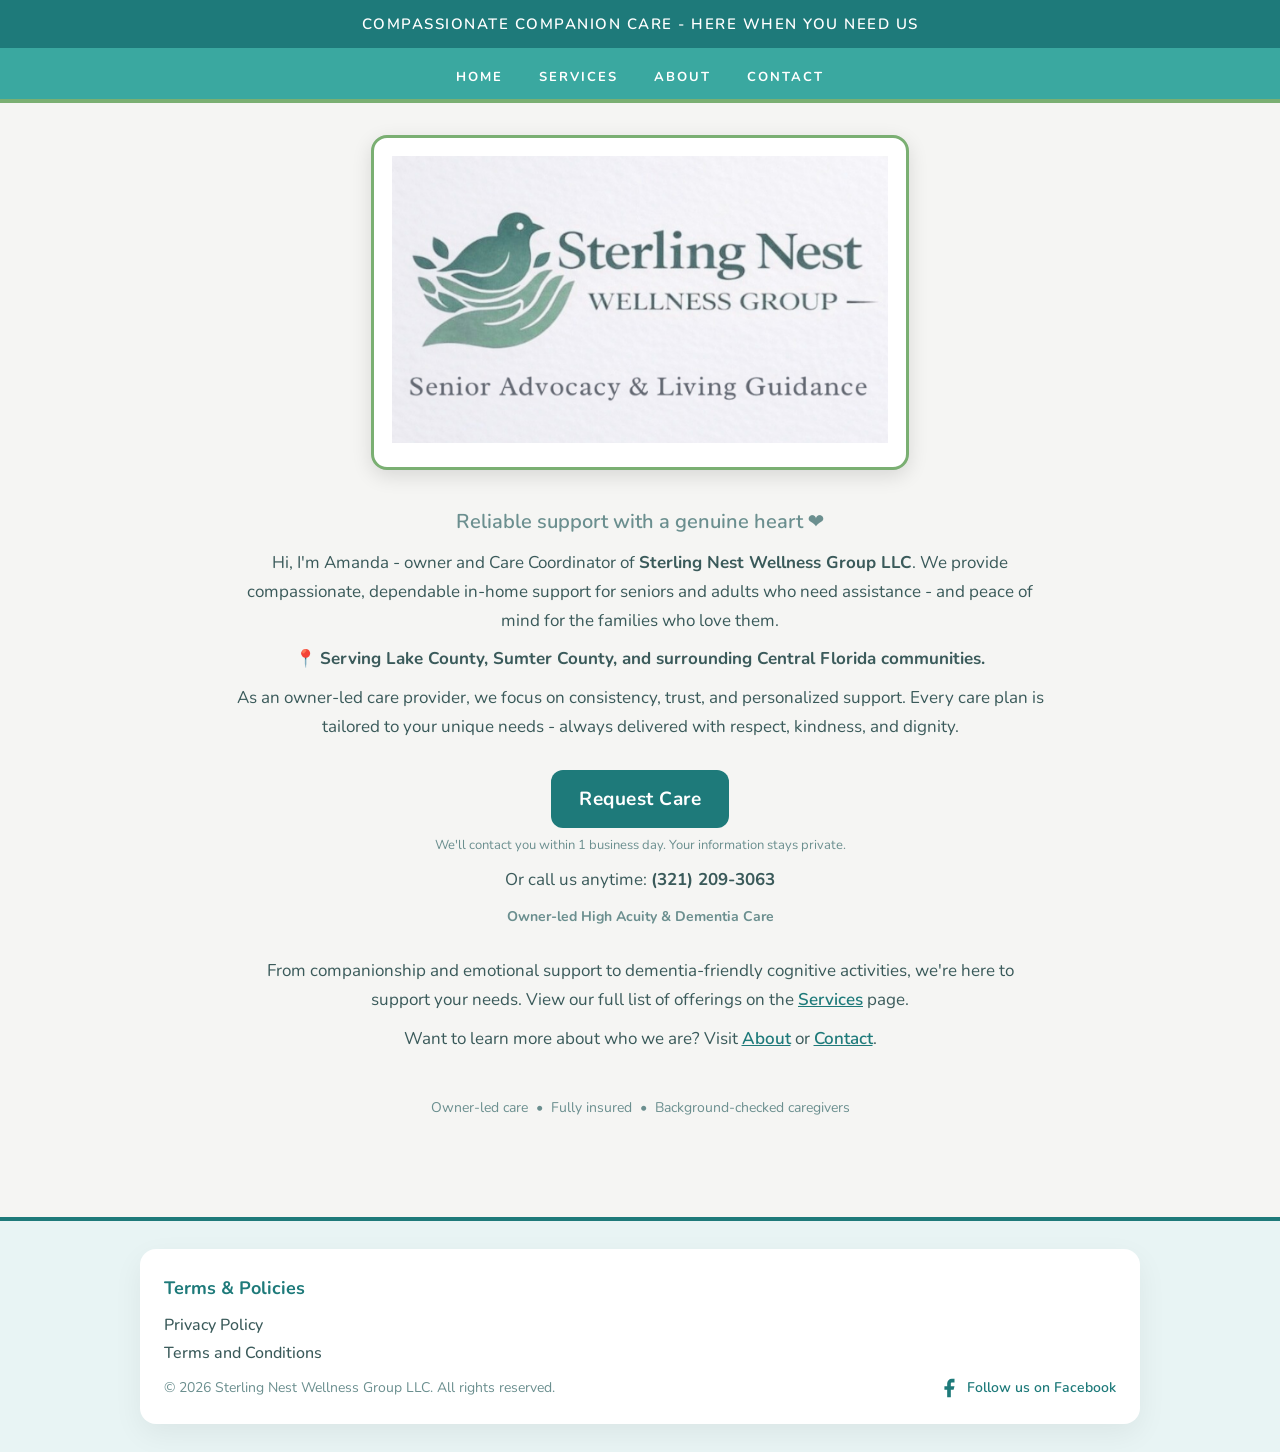
==== index.html @ d639ee78 "Update index.html" ====
<!doctype html>

<html lang="en">
<head>
  <meta charset="utf-8" />
  <meta name="viewport" content="width=device-width, initial-scale=1.0" />
  <title>Home Health Aide & Companion Care in Lake & Sumter County FL | Sterling Nest Wellness Group</title>
  <meta name="description" content="Compassionate in-home care services for seniors in Lake County and Sumter County, Florida. Personalized support, dependable caregivers, and peace of mind for your family.">
  <link rel="stylesheet" href="style.css">
  <link rel="preconnect" href="https://fonts.googleapis.com">
  <link rel="preconnect" href="https://fonts.gstatic.com" crossorigin>
  <link href="https://fonts.googleapis.com/css2?family=Lora:ital,wght@0,400;0,600;0,700;1,400&family=Nunito:wght@400;600;700&display=swap" rel="stylesheet">

  <meta name="google-site-verification" content="IMRYWgihvfJUONl_xZEJKXpa7b7xL5qG-jPvSy5pQ-A" />
 
  <style>
    :root {
      --color-primary:    #1E7A7A;   /* deep teal — headings, nav */
      --color-secondary:  #3AA8A0;   /* medium teal — accents, links */
      --color-accent:     #7AAF72;   /* sage green — highlights, buttons */
      --color-text:       #3A5A5A;   /* dark slate — body text */
      --color-background: #F5F5F3;   /* off-white — page background */
      --color-surface:    #FFFFFF;   /* white — cards, panels */
      --color-muted:      #6B8F8F;   /* muted teal — secondary text */
    }

    *, *::before, *::after { box-sizing: border-box; }
    html, body { margin: 0; padding: 0; }

    body {
      background-color: var(--color-background);
      color: var(--color-text);
      font-family: 'Nunito', system-ui, Arial, sans-serif;
    }

    /* ── Nav ── */
    .container {
      width: 100%;
      height: 55px;
      background: var(--color-secondary);
      overflow: hidden;
      border-bottom: 4px solid var(--color-accent);
    }

    .navbar { height: 55px; }

    .nav-list {
      height: 55px;
      margin: 0;
      padding: 0;
      display: flex;
      justify-content: center;
      align-items: center;
      list-style: none;
      gap: 8px;
    }

    .item a {
      text-decoration: none;
      text-transform: uppercase;
      font-size: 13px;
      font-weight: 700;
      color: #fff;
      letter-spacing: 2px;
      padding: 8px 14px;
      border-radius: 8px;
      transition: background 0.2s;
    }

    .item a:hover,
    .item a:focus {
      background: rgba(255, 255, 255, 0.2);
      outline: none;
    }

    /* ── Page content wrapper ── */
    .page-content {
  max-width: 1100px;
  margin: 0 auto;
  padding-bottom: 40px;
  text-align: center;
}

    /* ── Logo card ── */
    .companyname {
  border: 3px solid var(--color-accent);
  background-color: var(--color-surface);
  margin: 32px auto;
  border-radius: 16px;
  display: inline-block;
  box-shadow: 0 6px 20px rgba(0, 0, 0, 0.12);
  padding: 6px;
  transition: transform 0.2s ease;
}

.companyname:hover {
  transform: translateY(-2px);
}

    .companyname img {
  width: 100%;
  max-width: 520px;
  height: auto;
  padding: 12px;
  object-fit: contain;
}

    /* ── Typography ── */
    h1 {
      margin: 10px 0 0 0;
      font-family: 'Lora', Georgia, serif;
      font-size: clamp(36px, 6vw, 68px);
      letter-spacing: 1px;
      color: var(--color-primary);
      font-weight: 700;
    }

    h5 {
      font-size: 20px;
      margin: 6px 0 14px 0;
      color: var(--color-muted);
      font-weight: 600;
    }

    p {
      font-size: 17px;
      line-height: 1.7;
      max-width: 840px;
      margin: 10px auto;
      padding: 0 16px;
      color: var(--color-text);
    }

    a {
      color: var(--color-primary);
      font-weight: 600;
    }

    a:hover { color: var(--color-secondary); }

    /* ── Buttons ── */
    .btn {
      display: inline-block;
      padding: 13px 22px;
      border-radius: 12px;
      text-decoration: none;
      font-weight: 700;
      letter-spacing: .5px;
      border: 2px solid transparent;
      transition: opacity 0.2s, transform 0.15s;
    }

    .btn:hover { opacity: 0.88; transform: translateY(-1px); }

    .btn-primary {
      background: var(--color-primary);
      color: #fff;
    }

    .btn-secondary {
      background: var(--color-surface);
      color: var(--color-primary);
      border-color: var(--color-primary);
    }

    /* ── CTA block ── */
    .cta-block {
      text-align: center;
      margin: 28px 0;
    }

    .cta-block .btn {
      font-size: 19px;
      padding: 14px 26px;
    }

    .cta-note {
      font-size: 13px;
      color: var(--color-muted);
      margin-top: 6px;
    }

    .cta-phone {
      font-size: 17px;
      margin-top: 6px;
    } 

    .site-footer p {
  margin: 0;
  padding: 0;
  max-width: none;
}

  .cta-trust {
  margin-top: 10px;
  font-size: 14px;
  color: var(--color-muted);
}  

@media (max-width: 480px) {
  .item a {
    font-size: 11px;
    letter-spacing: 1px;
    padding: 8px 10px;
  }
  .container {
    height: auto;
    padding: 8px 0;
  }
  .navbar {
    height: auto;
  }
  .nav-list {
    height: auto;
  }
}

    
  </style>

</head>

<body>

  <div class="banner">
    Compassionate Companion Care - Here When You Need Us
  </div>

  <div class="container">
    <nav class="navbar" aria-label="Primary">
      <ul class="nav-list">
        <li class="item"><a href="index.html">Home</a></li>
        <li class="item"><a href="services.html">Services</a></li>
        <li class="item"><a href="about.html">About</a></li>
        <li class="item"><a href="contact.html">Contact</a></li>
      </ul>
    </nav>
  </div>

  <div class="page-content">

<div class="companyname">
  <img src="images/new_logo_tagline2.png" alt="Sterling Nest Wellness Group logo">
</div>


<h5>Reliable support with a genuine heart ❤️</h5>

<p>
Hi, I'm Amanda - owner and Care Coordinator of <strong>Sterling Nest Wellness Group LLC</strong>.
We provide compassionate, dependable in-home support for seniors and adults who need assistance - and peace of mind for the families who love them.
</p>

<p>
📍 <strong>Serving Lake County, Sumter County, and surrounding Central Florida communities.</strong>
</p>

<p>
As an owner-led care provider, we focus on consistency, trust, and personalized support.
Every care plan is tailored to your unique needs - always delivered with respect, kindness, and dignity.
</p>

<div class="cta-block">
  <a href="request-care.html" class="btn btn-primary">Request Care</a>
  <p class="cta-note">We'll contact you within 1 business day. Your information stays private.</p>
  <p class="cta-phone">Or call us anytime: <strong>(321) 209-3063</strong></p>
  <p class="cta-trust"><strong>Owner-led High Acuity &amp; Dementia Care</strong></p>
</div>

<p>
  From companionship and emotional support to dementia-friendly cognitive activities, we're here to support your needs.
  View our full list of offerings on the <a href="services.html">Services</a> page.
</p>

<p>
  Want to learn more about who we are? Visit <a href="about.html">About</a> or <a href="contact.html">Contact</a>.
</p>
  <br>
<p class="cta-trust">Owner-led care &nbsp;•&nbsp; Fully insured &nbsp;•&nbsp; Background-checked caregivers</p>

  </div><!-- /.page-content -->

  <footer class="site-footer">
    <div class="footer-inner">
      <p class="footer-title">Terms &amp; Policies</p>
      <ul class="footer-links">
        <li><a href="legal/privacy-policy.html">Privacy Policy</a></li>
        <li><a href="legal/terms-and-conditions.html">Terms and Conditions</a></li>
      </ul>
      
<div class="footer-bottom">
  <p class="footer-note" style="margin: 0;">© <span class="year"></span> Sterling Nest Wellness Group LLC. All rights reserved.</p>
  <a href="https://facebook.com/YourPageHere" target="_blank" rel="noopener noreferrer" class="social-link" aria-label="Follow us on Facebook">
    <svg xmlns="http://www.w3.org/2000/svg" width="22" height="22" viewBox="0 0 24 24" fill="currentColor">
      <path d="M18 2h-3a5 5 0 0 0-5 5v3H7v4h3v8h4v-8h3l1-4h-4V7a1 1 0 0 1 1-1h3z"/>
    </svg>
    Follow us on Facebook
  </a>
</div>


    </div>
  </footer>

  <script>
  document.querySelectorAll('.year').forEach(el => el.textContent = new Date().getFullYear());
</script>


</body>
</html>
---- style.css ----
/* ===== Brand Color Variables ===== */
:root {
  --color-primary:    #1E7A7A;   /* deep teal — headings, nav */
  --color-secondary:  #3AA8A0;   /* medium teal — accents, links */
  --color-accent:     #7AAF72;   /* sage green — highlights, buttons */
  --color-text:       #3A5A5A;   /* dark slate — body text */
  --color-background: #F5F5F3;   /* off-white — page background */
  --color-surface:    #FFFFFF;   /* white — cards, panels */
  --color-muted:      #6B8F8F;   /* muted teal — secondary text */
}

/* ===== Banner + Nav (shared) ===== */
.banner {
  width: 100%;
  min-height: 48px;
  background-color: var(--color-primary);
  font-family: 'Nunito', system-ui, Arial, sans-serif;
  font-size: 15px;
  font-weight: 600;
  text-align: center;
  color: #ffffff;
  padding: 10px 16px;
  letter-spacing: 1.5px;
  text-transform: uppercase;
  display: flex;
  align-items: center;
  justify-content: center;
}

.container {
  width: 100%;
  height: 55px;
  background: var(--color-secondary);
  overflow: hidden;
  border-bottom: 4px solid var(--color-accent);
}

.navbar { height: 55px; }

.nav-list {
  height: 55px;
  margin: 0;
  padding: 0;
  display: flex;
  justify-content: center;
  align-items: center;
  list-style: none;
  gap: 8px;
}

.item a {
  text-decoration: none;
  text-transform: uppercase;
  font-size: 13px;
  font-weight: 700;
  color: #fff;
  letter-spacing: 2px;
  padding: 8px 14px;
  border-radius: 8px;
  transition: background 0.2s;
}

.item a:hover,
.item a:focus {
  background: rgba(255, 255, 255, 0.2);
  outline: none;
}

/* ===== Site Footer (shared across all pages) ===== */
.site-footer {
  margin-top: 48px;
  padding: 28px 16px;
  background: #E8F4F4;
  border-top: 4px solid var(--color-primary);
}

.site-footer .footer-inner {
  max-width: 1000px;
  margin: 0 auto;
  background: var(--color-surface);
  border-radius: 16px;
  padding: 24px;
  box-shadow: 0 10px 30px rgba(0, 0, 0, .06);
}

.footer-bottom {
  display: flex;
  justify-content: space-between;
  align-items: center;
  margin-top: 12px;
  flex-wrap: wrap;
  gap: 8px;
}

.social-link {
  display: inline-flex;
  align-items: center;
  gap: 7px;
  color: var(--color-primary);
  text-decoration: none;
  font-size: 14px;
  font-weight: 600;
}

.social-link:hover {
  color: var(--color-secondary);
}

.social-link svg {
  flex-shrink: 0;
}


.site-footer .footer-title {
  font-size: 18px;
  font-weight: 700;
  color: var(--color-primary);
  margin: 0 0 10px 0;
}

.site-footer .footer-links {
  list-style: none;
  padding: 0;
  margin: 0 0 12px 0;
}

.site-footer .footer-links li {
  margin-bottom: 6px;
}

.site-footer .footer-links a {
  color: var(--color-text);
  text-decoration: none;
  font-weight: 500;
}

.site-footer .footer-links a:hover {
  text-decoration: underline;
  color: var(--color-primary);
}

.site-footer .footer-note {
  font-size: 14px;
  color: var(--color-muted);
  margin-top: 12px;
}


@media (max-width: 768px) {
  .page-content,
  .about-wrap,
  .services-wrap,
  .contact-wrap {
    padding-left: 16px;
    padding-right: 16px;
  }

  .banner {
    font-size: 13px;
    line-height: 1.4;
    padding: 10px 12px;
    text-align: center;
  }

  .container {
    height: auto;
    padding: 10px 0;
  }

  .navbar {
    height: auto;
  }

  .nav-list {
    display: flex;
    flex-wrap: wrap;
    justify-content: center;
    gap: 6px;
    height: auto;
    padding: 0;
    margin: 0;
    list-style: none;
  }

  .item a {
    font-size: 12px;
    letter-spacing: 1px;
    padding: 8px 10px;
  }

  .companyname {
    width: 100%;
    max-width: 100%;
    margin: 20px auto;
  }

  .companyname img {
    width: 100%;
    max-width: 100%;
    height: auto;
    padding: 10px;
  }

  .about-card,
  .services-card,
  .contact-card {
    display: flex;
    flex-direction: column;
    gap: 18px;
    padding: 18px;
  }

  .about-card img,
  .services-hero img,
  .services-gallery img {
    width: 100%;
    max-width: 100%;
    height: auto;
    margin: 0 auto;
    display: block;
  }

  .about-text,
  .services-text,
  .contact-text {
    min-width: 0;
    width: 100%;
    text-align: left;
  }

  .services-gallery {
    display: flex;
    flex-direction: column;
    gap: 14px;
    align-items: center;
  }

  .cta-block {
    padding-left: 8px;
    padding-right: 8px;
  }

  .cta-phone,
  .cta-note,
  .cta-trust {
    text-align: center;
  }

  .site-footer .footer-inner {
    padding: 18px;
    text-align: center;
  }

  .site-footer .footer-links {
    list-style: none;
    padding: 0;
    margin: 10px 0;
  }

  .site-footer .footer-links li {
    margin-bottom: 8px;
  }

  .footer-bottom {
    display: flex;
    flex-direction: column;
    align-items: center;
    gap: 10px;
  }
}
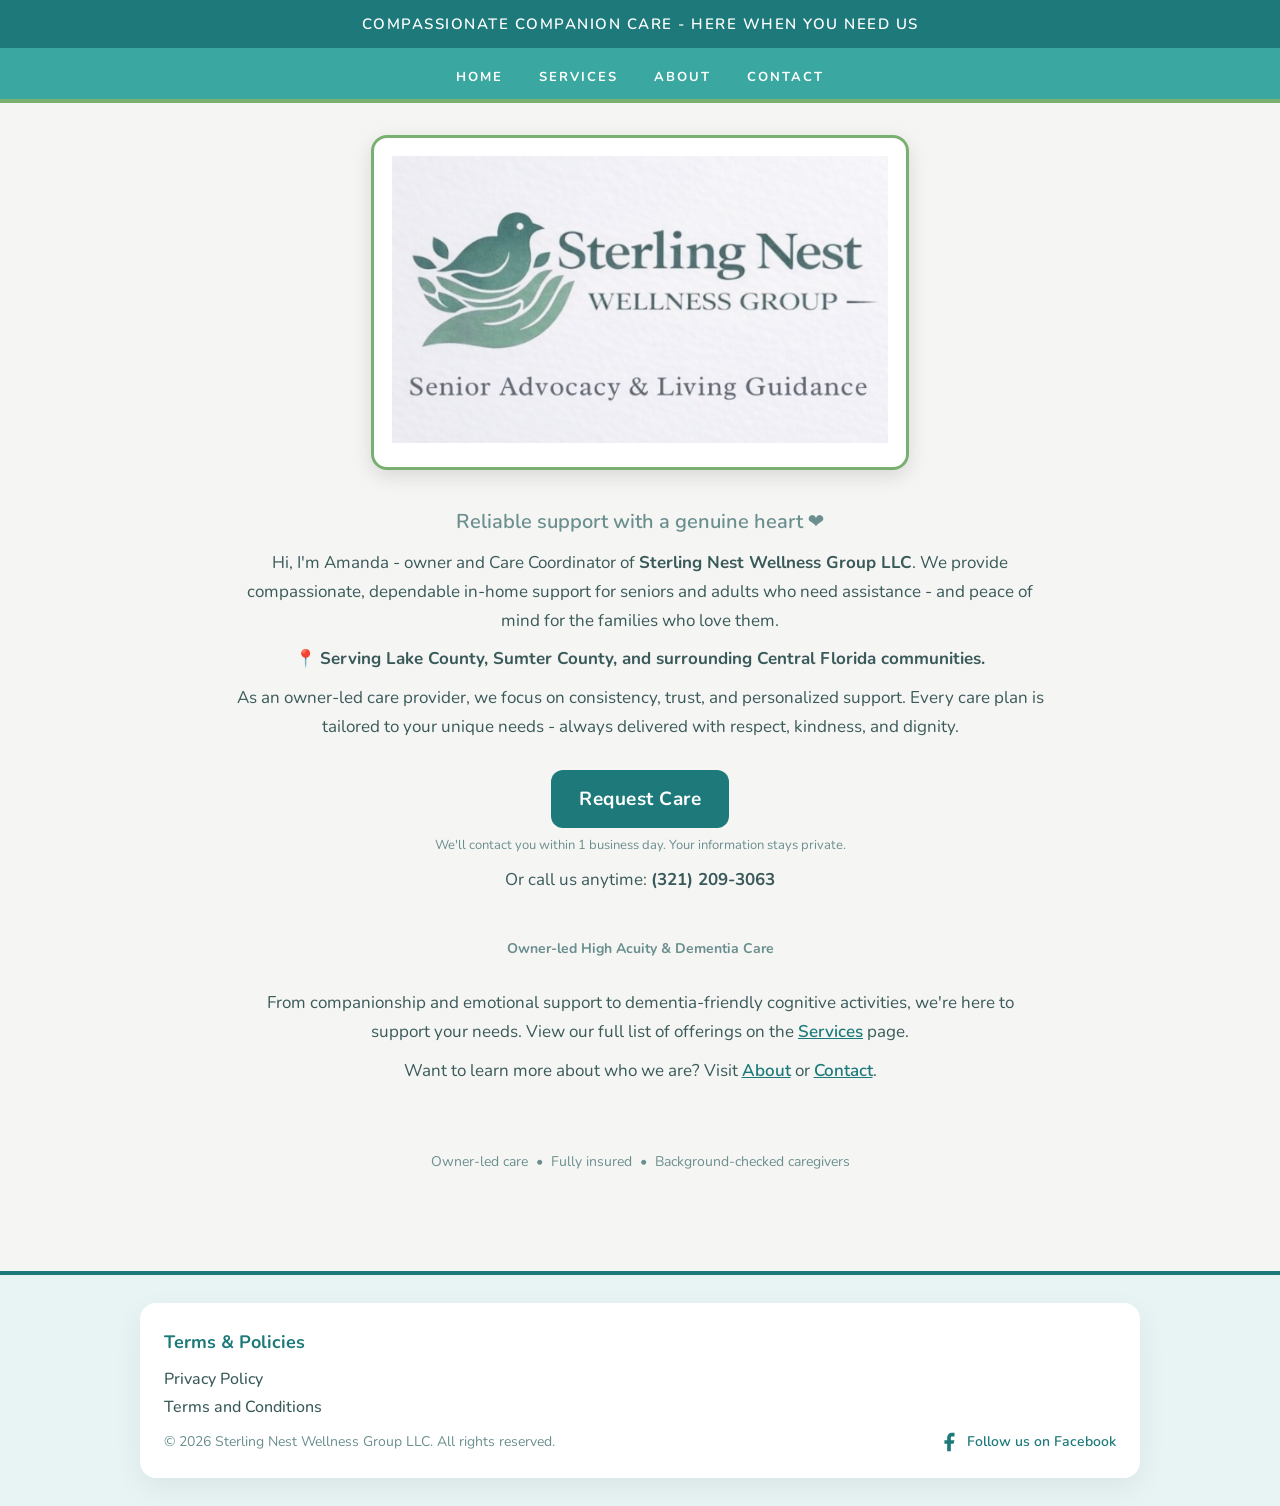
==== commit 1e1468c6: "Enhance spacing in call-to-action section Added line breaks for improved spacing in the call-to-acti" ====
--- a/index.html
+++ b/index.html
@@ -264,6 +264,7 @@
   <a href="request-care.html" class="btn btn-primary">Request Care</a>
   <p class="cta-note">We'll contact you within 1 business day. Your information stays private.</p>
   <p class="cta-phone">Or call us anytime: <strong>(321) 209-3063</strong></p>
+  <br>
   <p class="cta-trust"><strong>Owner-led High Acuity &amp; Dementia Care</strong></p>
 </div>
 
@@ -275,7 +276,7 @@
 <p>
   Want to learn more about who we are? Visit <a href="about.html">About</a> or <a href="contact.html">Contact</a>.
 </p>
-  <br>
+  <br><br>
 <p class="cta-trust">Owner-led care &nbsp;•&nbsp; Fully insured &nbsp;•&nbsp; Background-checked caregivers</p>
 
   </div><!-- /.page-content -->
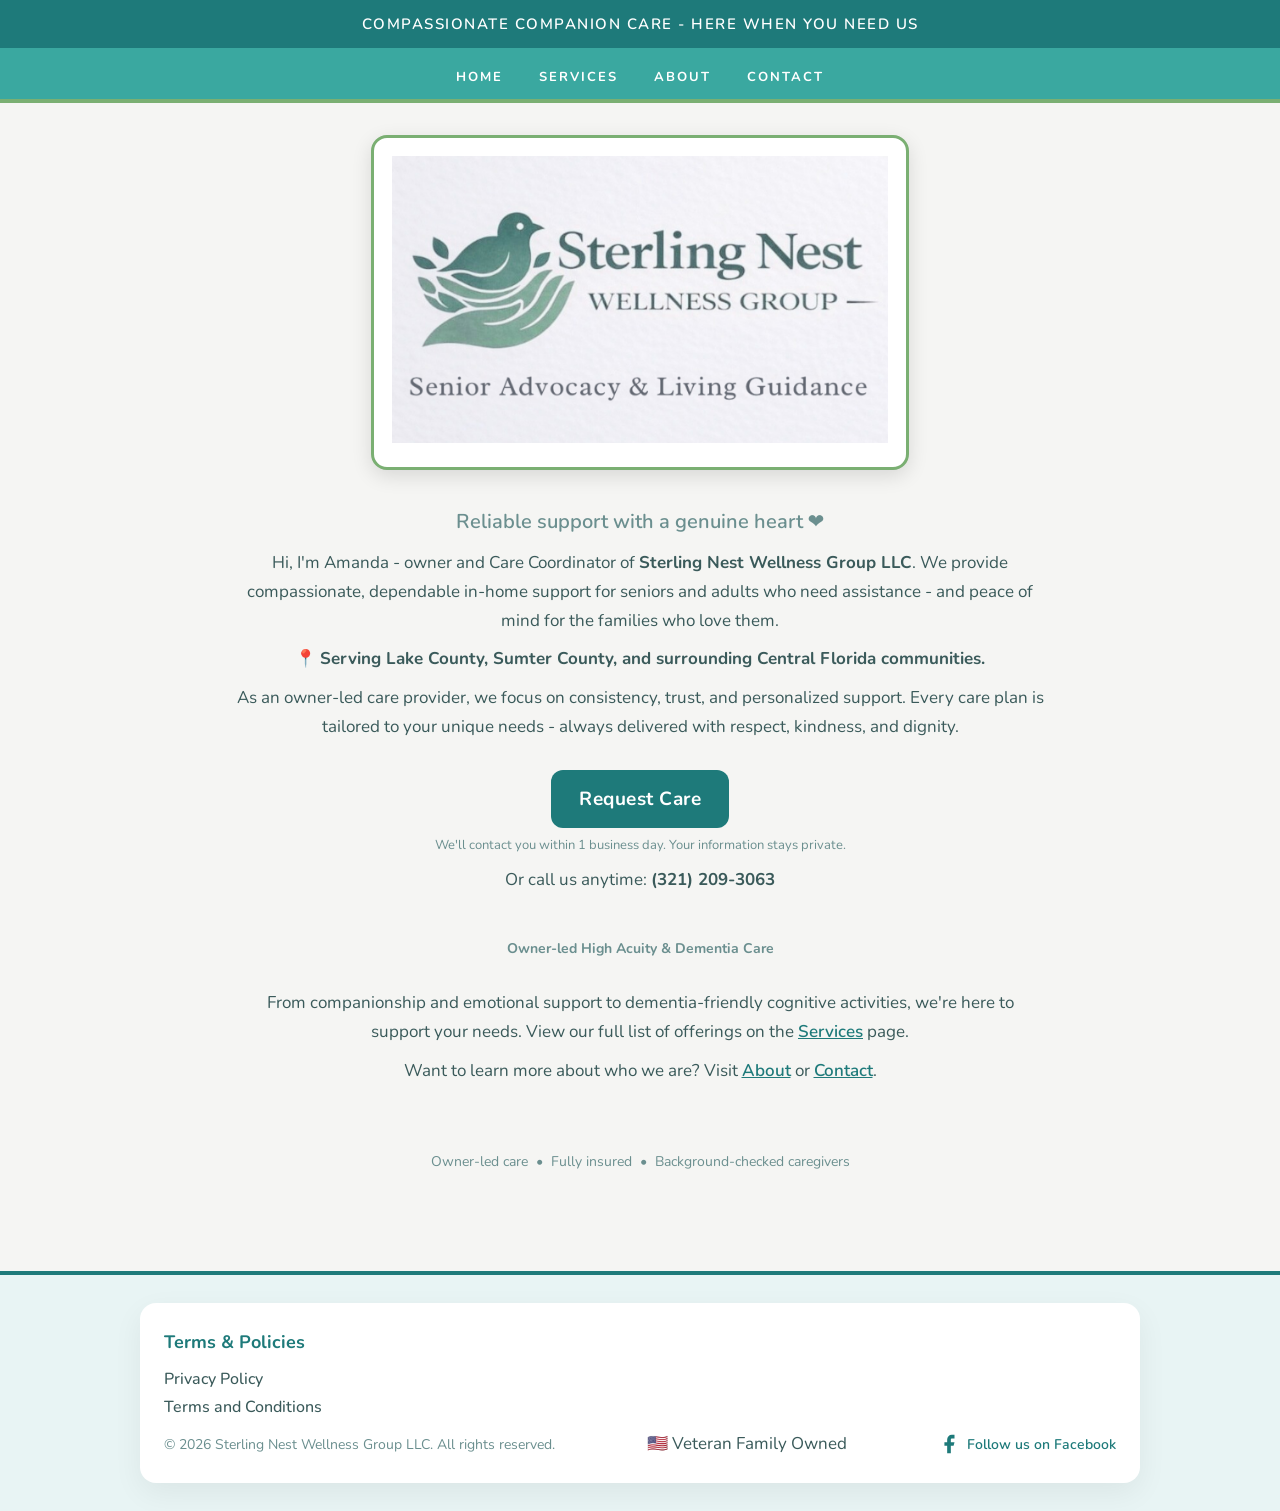
==== commit f3556428: "Update index.html" ====
--- a/index.html
+++ b/index.html
@@ -291,7 +291,10 @@
       
 <div class="footer-bottom">
   <p class="footer-note" style="margin: 0;">© <span class="year"></span> Sterling Nest Wellness Group LLC. All rights reserved.</p>
-  <a href="https://facebook.com/YourPageHere" target="_blank" rel="noopener noreferrer" class="social-link" aria-label="Follow us on Facebook">
+  <p class="footer-veteran">
+  🇺🇸 Veteran Family Owned
+</p>
+  <a href="https://www.facebook.com/share/18FUHG1aPg/?mibextid=wwXIfr" target="_blank" rel="noopener noreferrer" class="social-link" aria-label="Follow us on Facebook">
     <svg xmlns="http://www.w3.org/2000/svg" width="22" height="22" viewBox="0 0 24 24" fill="currentColor">
       <path d="M18 2h-3a5 5 0 0 0-5 5v3H7v4h3v8h4v-8h3l1-4h-4V7a1 1 0 0 1 1-1h3z"/>
     </svg>
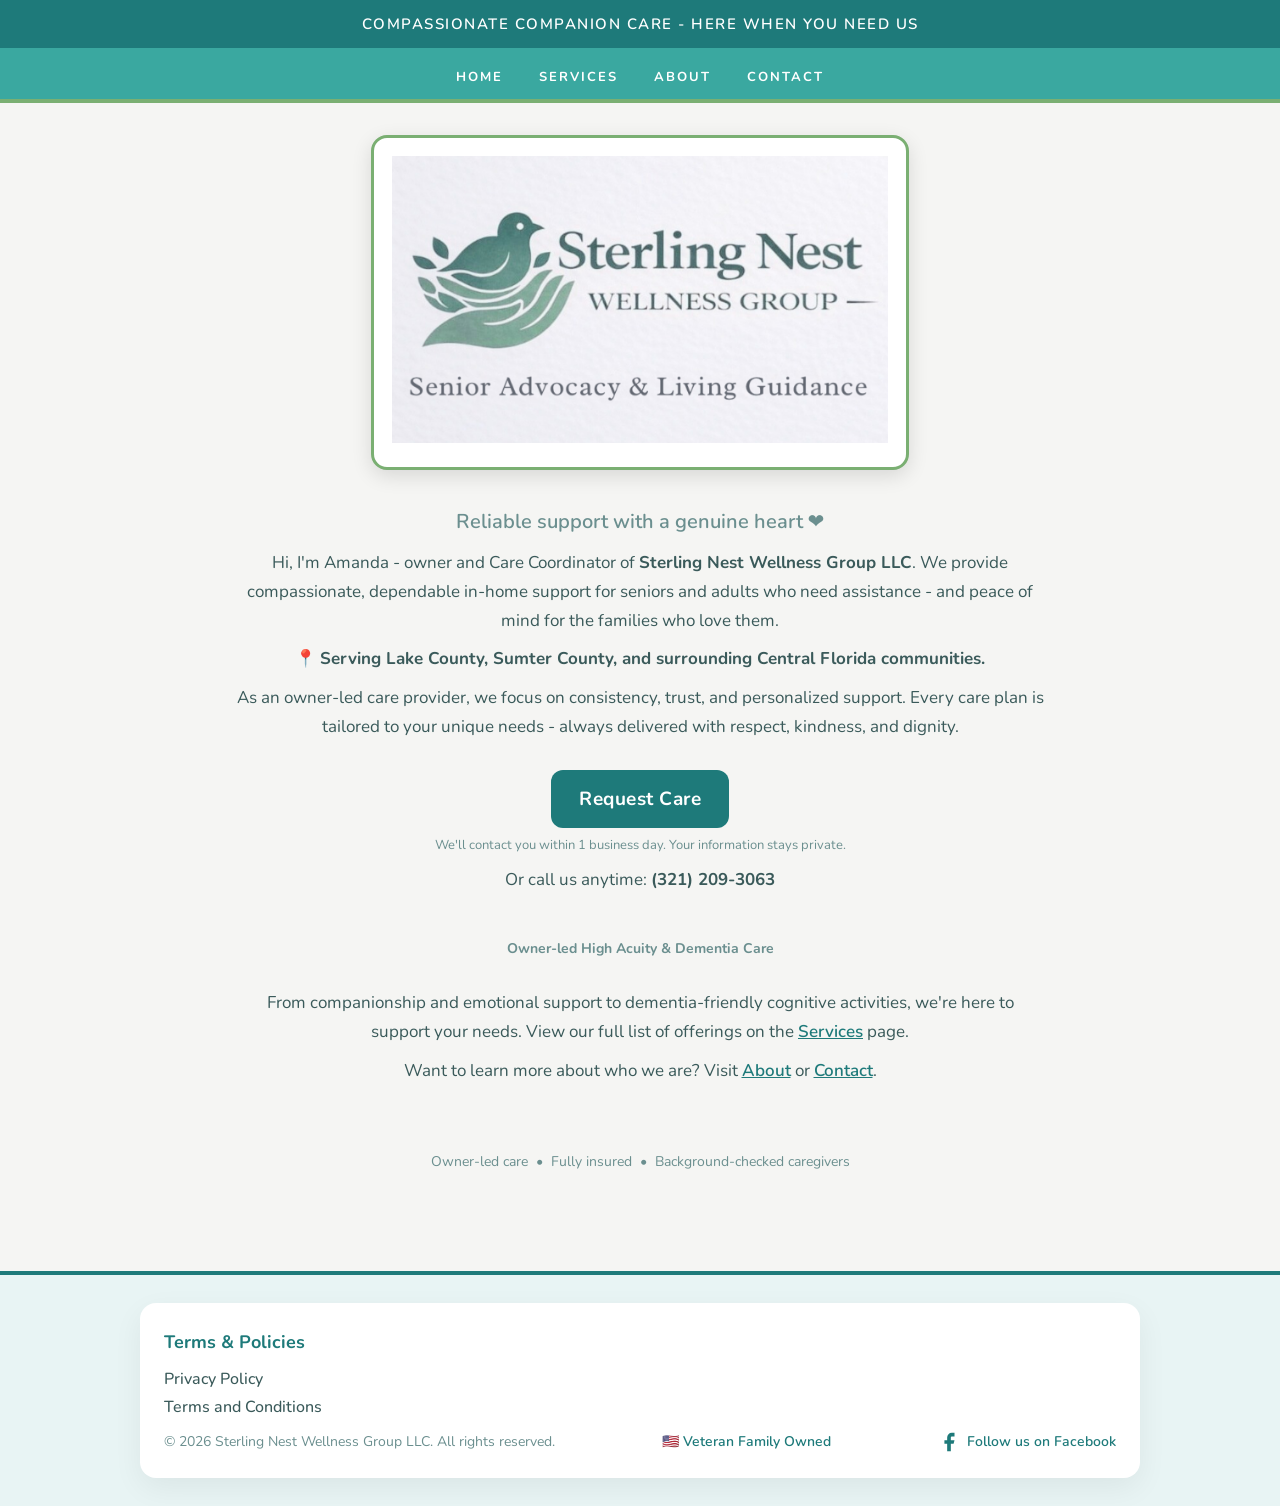
==== commit 0f633976: "Update index.html" ====
--- a/index.html
+++ b/index.html
@@ -215,6 +215,12 @@
   }
 }
 
+   .footer-veteran {
+  font-size: 14px;
+  color: var(--color-primary);
+  font-weight: 600;
+  margin-top: 6px;
+} 
     
   </style>
 
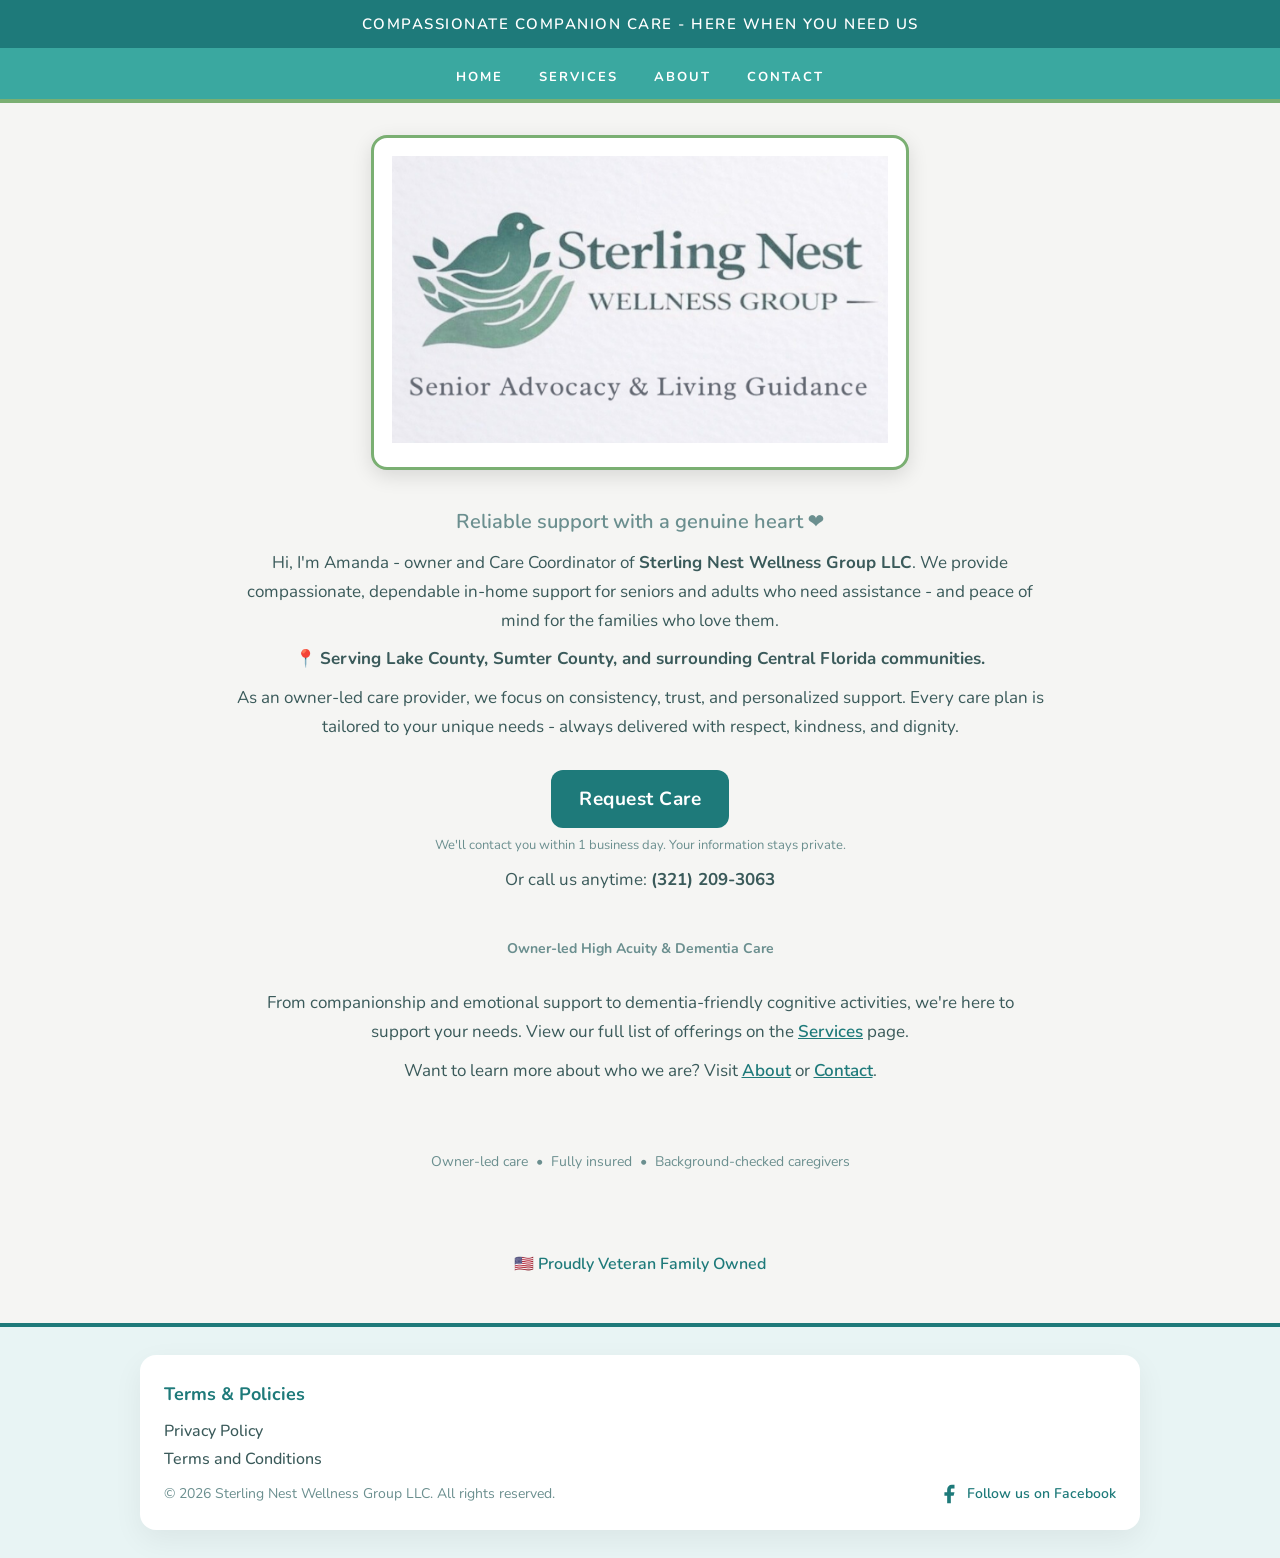
==== commit d3298eda: "Update index.html" ====
--- a/index.html
+++ b/index.html
@@ -215,12 +215,13 @@
   }
 }
 
-   .footer-veteran {
-  font-size: 14px;
+   .veteran-banner {
+  text-align: center;
+  font-size: 16px;
+  font-weight: 600;
   color: var(--color-primary);
-  font-weight: 600;
-  margin-top: 6px;
-} 
+  margin: 30px 0 10px;
+}
     
   </style>
 
@@ -287,6 +288,10 @@
 
   </div><!-- /.page-content -->
 
+  <div class="veteran-banner">
+  🇺🇸 Proudly Veteran Family Owned
+</div>
+
   <footer class="site-footer">
     <div class="footer-inner">
       <p class="footer-title">Terms &amp; Policies</p>
@@ -297,9 +302,6 @@
       
 <div class="footer-bottom">
   <p class="footer-note" style="margin: 0;">© <span class="year"></span> Sterling Nest Wellness Group LLC. All rights reserved.</p>
-  <p class="footer-veteran">
-  🇺🇸 Veteran Family Owned
-</p>
   <a href="https://www.facebook.com/share/18FUHG1aPg/?mibextid=wwXIfr" target="_blank" rel="noopener noreferrer" class="social-link" aria-label="Follow us on Facebook">
     <svg xmlns="http://www.w3.org/2000/svg" width="22" height="22" viewBox="0 0 24 24" fill="currentColor">
       <path d="M18 2h-3a5 5 0 0 0-5 5v3H7v4h3v8h4v-8h3l1-4h-4V7a1 1 0 0 1 1-1h3z"/>
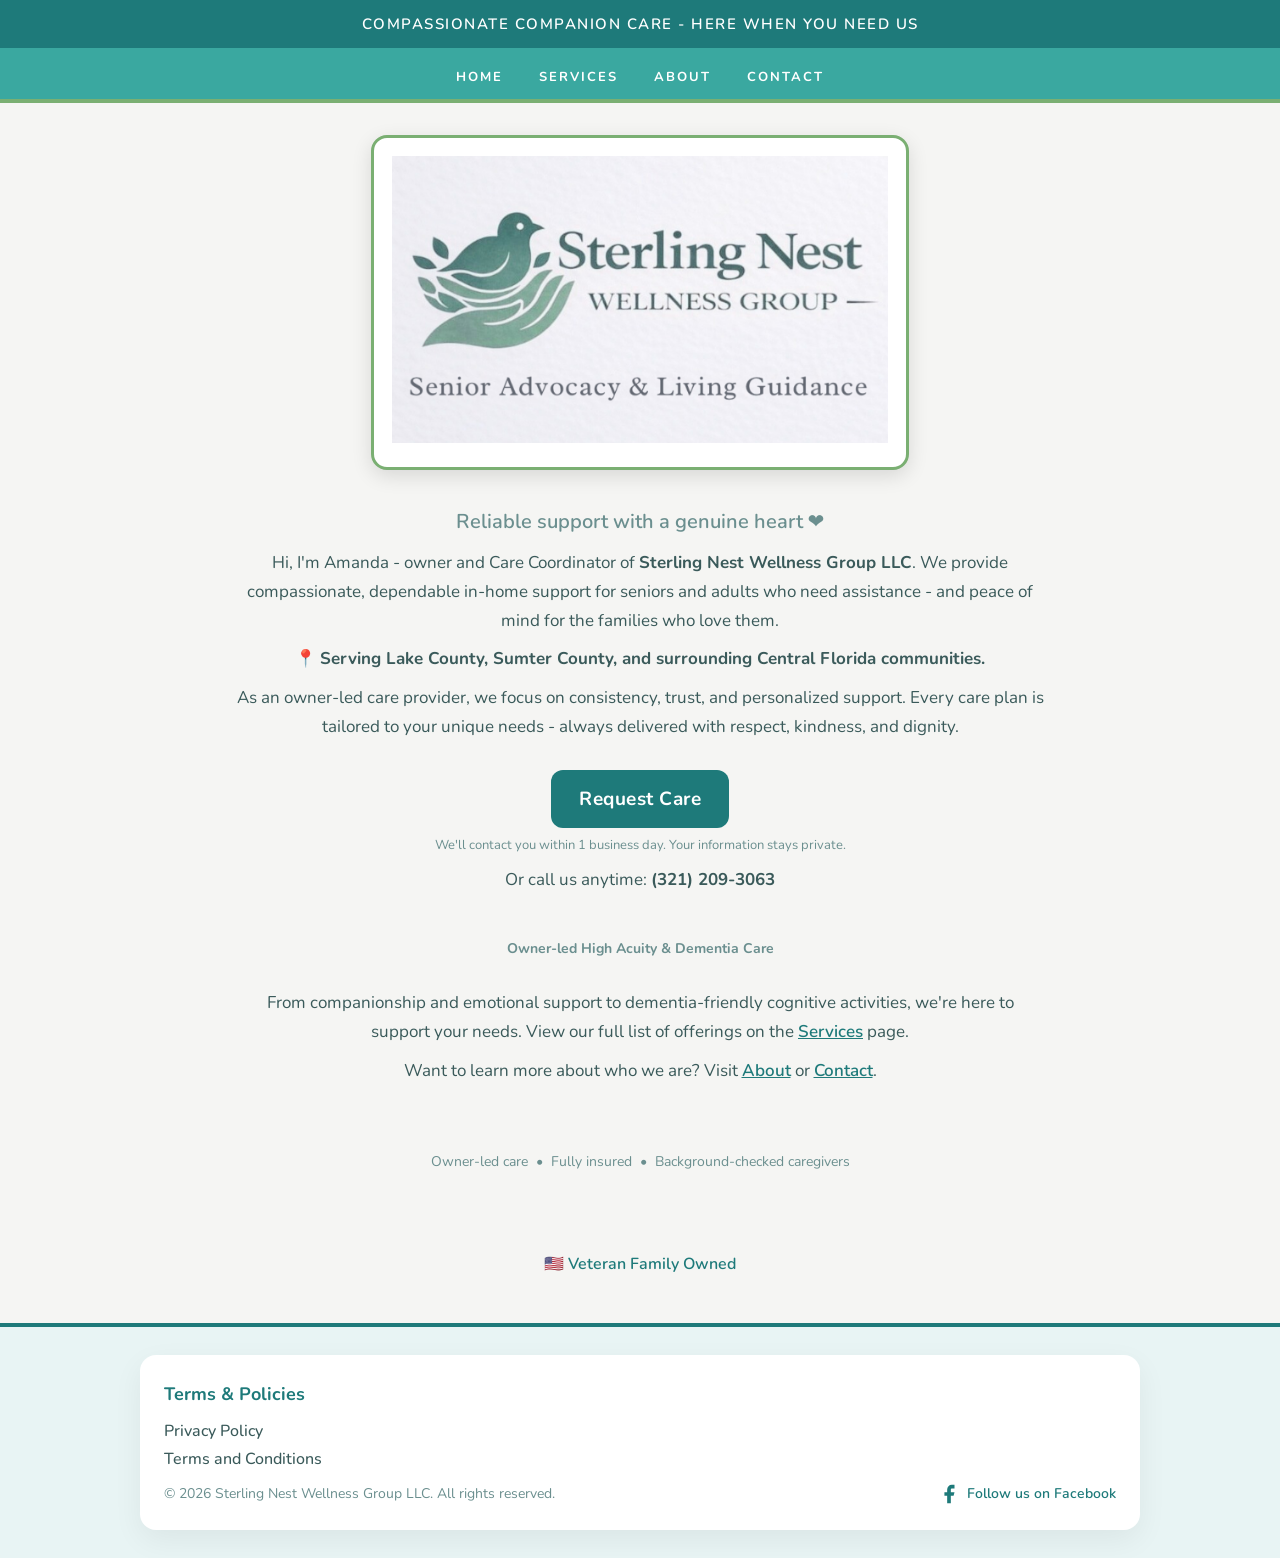
==== commit 576043ca: "Update index.html" ====
--- a/index.html
+++ b/index.html
@@ -289,7 +289,7 @@
   </div><!-- /.page-content -->
 
   <div class="veteran-banner">
-  🇺🇸 Proudly Veteran Family Owned
+  🇺🇸 Veteran Family Owned
 </div>
 
   <footer class="site-footer">
